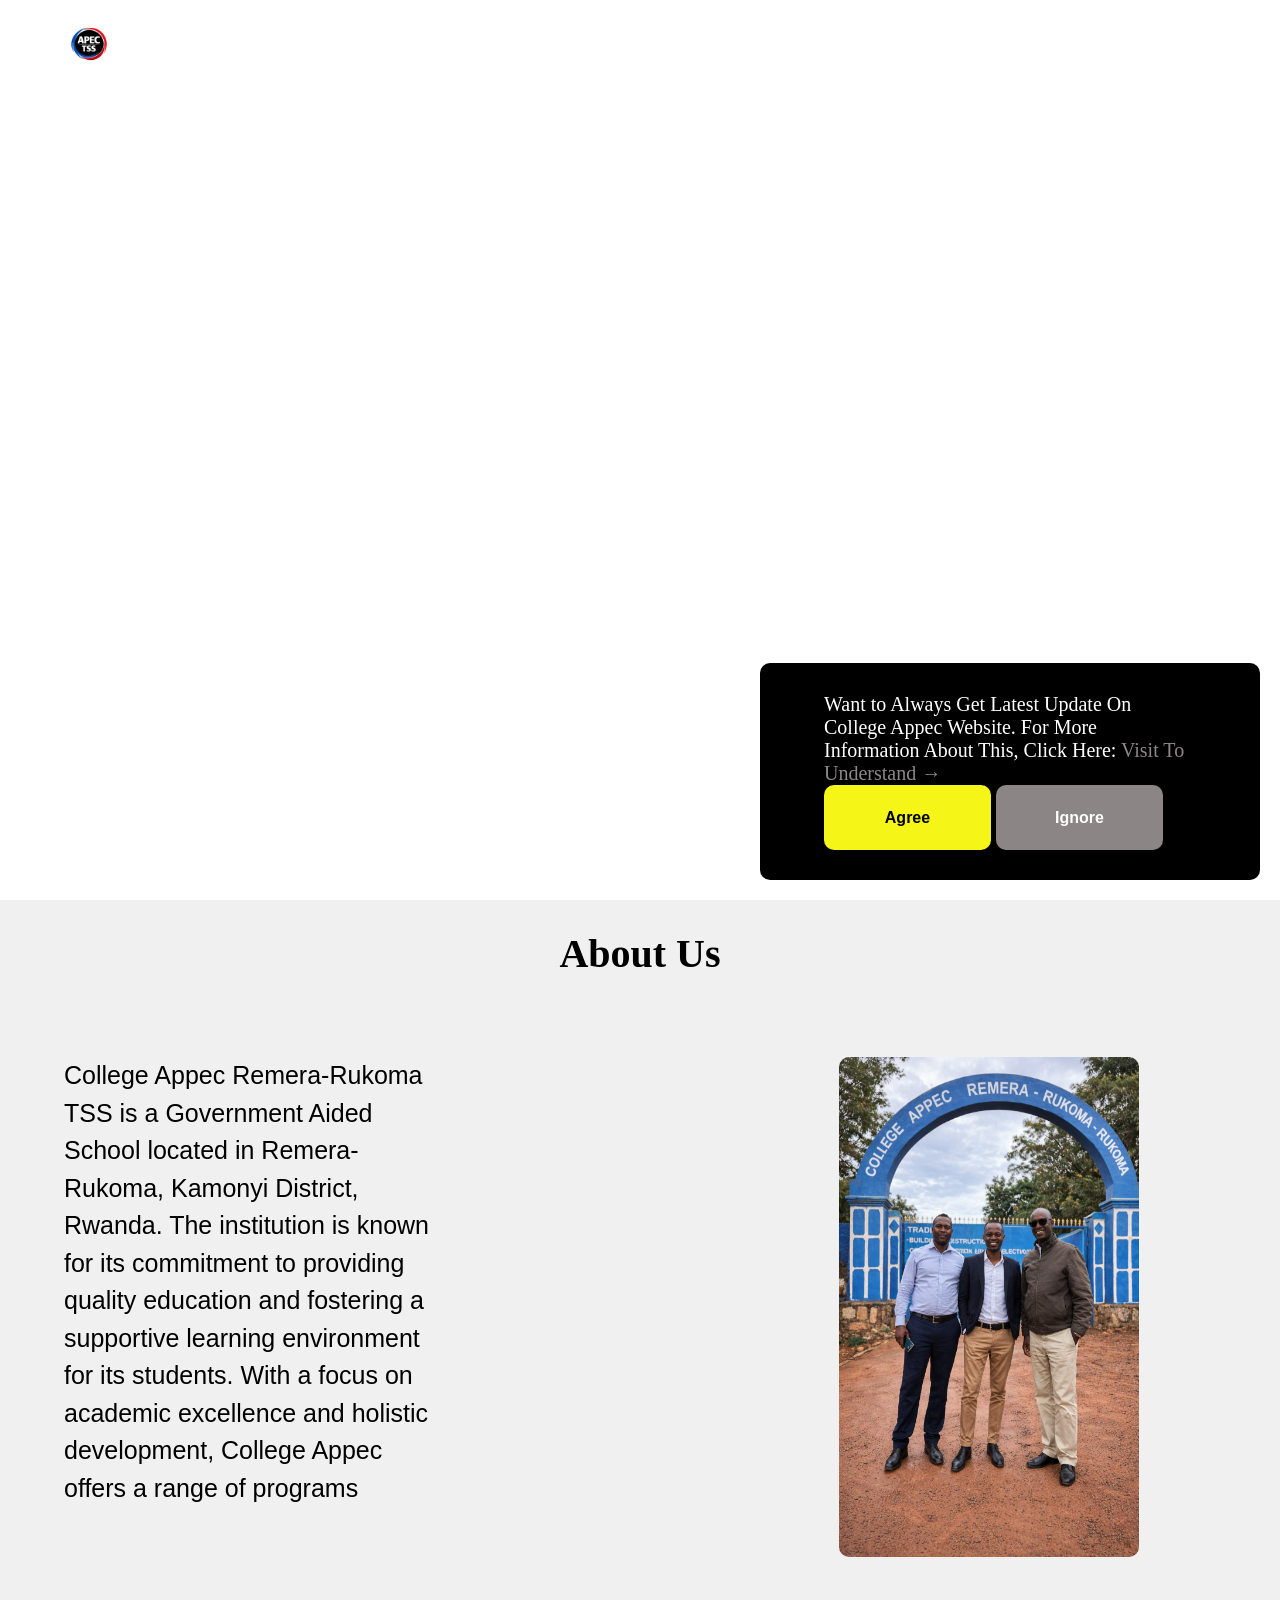
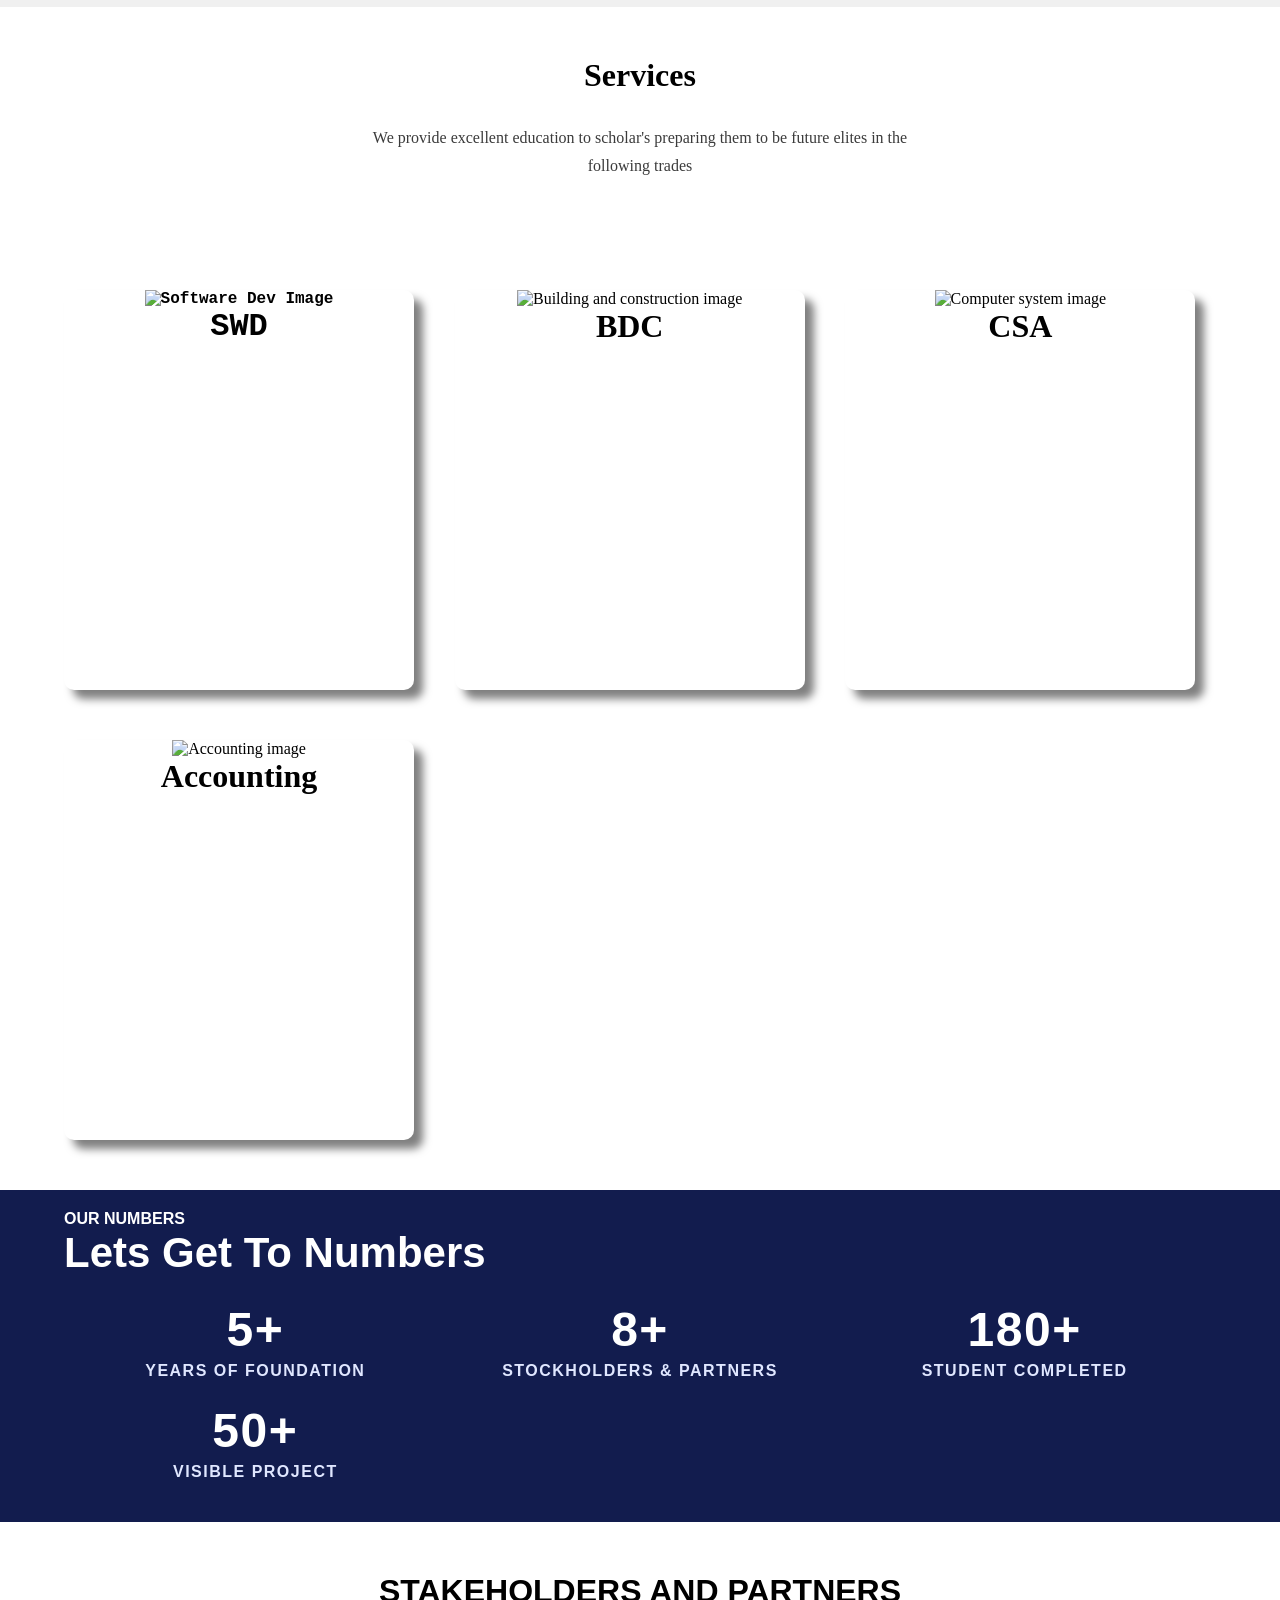
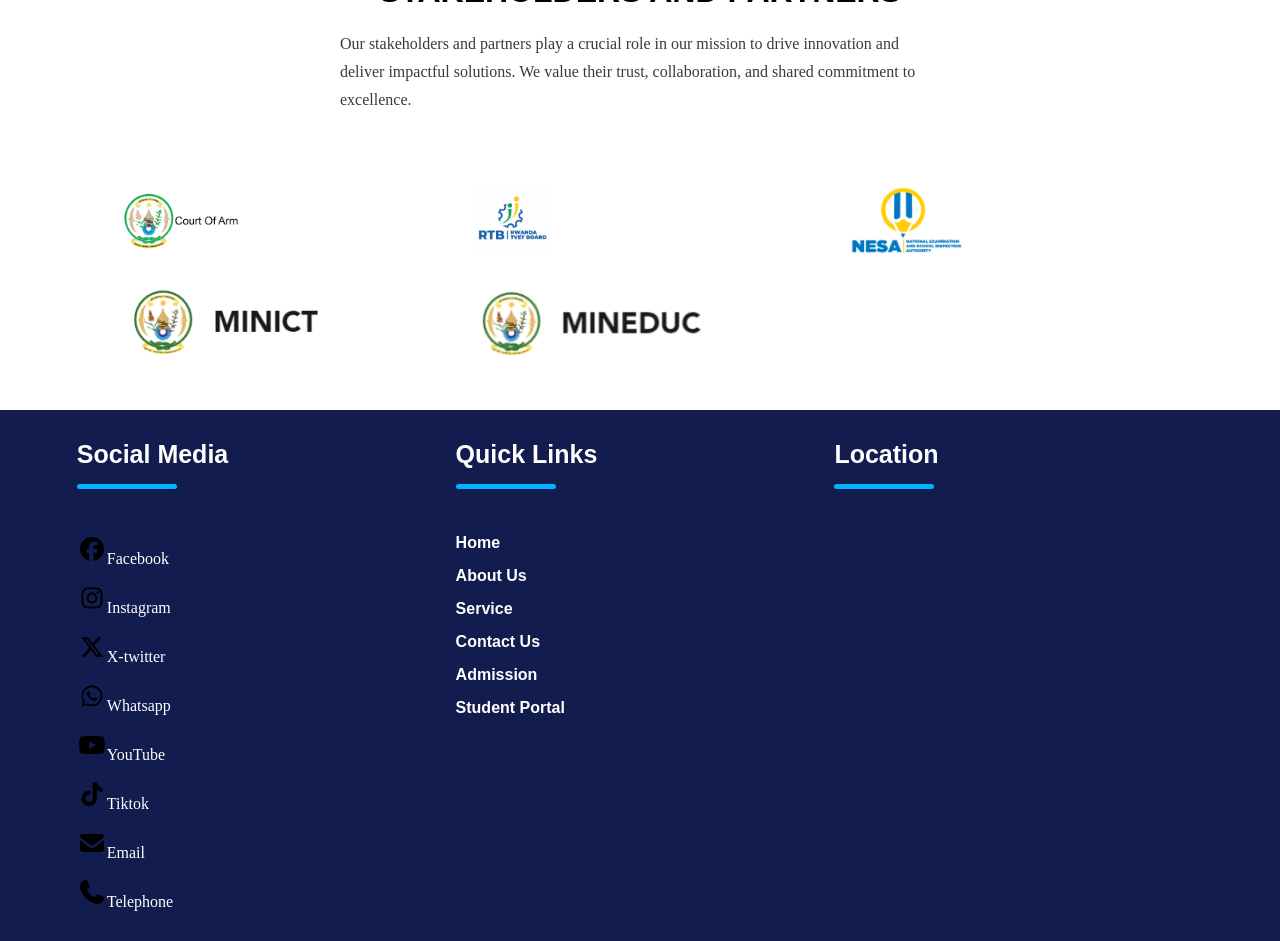
==== index.html @ e71067f6 "Add files via upload" ====
<!DOCTYPE html>
<html lang="en">

<head>
    <meta charset="UTF-8">
    <meta name="viewport" content="width=device-width, initial-scale=1.0">
    <title>Appec Website</title>
    <!-- css link main -->
    <link rel="stylesheet" href="./Css/style.css">
    <!-- responsive css -->
    <link rel="stylesheet" href="./Css/responsive.css">
    <!-- website icon -->
    <link rel="shortcut icon" href="./Images/Logo/logo.png" type="image/x-icon">
</head>

<body id="body">

    <!-- offline warning -->
    <div id="offlineWarning" style="
  display:none;
  position: fixed;
  bottom: 20px;
  right: 20px;
  background: black;
  color: white;
  padding: 15px;
  border-radius: 8px;
  z-index: 9999;
">

    </div>



    <div class="hero" id="hero">
        <div class="overlay" id="overlay"></div>
        <header>
            <nav class="navbar" id="navbar">
                <img src="./Images/Logo/logo.png" alt="Website Appec Logo">
                <ul>
                    <li><a href="./index.html">Home</a> </li>
                    <li><a href="./Pages/About.html">About Us</a></li>
                    <li><a href="./Pages/Service.html">Service</a></li>
                    <li><a href="./Pages/Contact.html">Contact</a></li>
                    <li><a href="./Pages/student_portal.html">Student Portal</a></li>
                </ul>
                <div class="menu">≡</div>
            </nav>
            <div class="welcome">
                <h1>Welcome To</h1>
                <p>College Appec TSS Remera-Rukoma</p>
            </div>

    </div>
    <div id="card_message" class="card_message" style="display: none;">
        <p>
            Want to Always Get Latest Update On College Appec Website.
            For More Information About This, Click Here:
            <a href="https://dev.to/olami_tech/understanding-cookies-what-they-are-how-they-work-and-why-they-matter-for-your-privacy-3fo2"
                target="_blank" rel="noopener noreferrer">
                Visit To Understand →
            </a>
        </p>
        <div class="buttons">
            <button id="agreeBtn">Agree</button>
            <button id="ignoreBtn">Ignore</button>
        </div>
    </div>

    </div>


    <div class="about_us" id="about_us">
        <h1>About Us</h1>
        <div class="about">

            <p>College Appec Remera-Rukoma TSS is a Government Aided School located in Remera-Rukoma, Kamonyi District,
                Rwanda. The
                institution is known for its commitment to providing quality education and fostering a supportive
                learning
                environment for its students. With a focus on academic excellence and holistic development, College
                Appec
                offers a range of programs
            <h1></h1>

            <img src="./Images/Web_images/Appec Door Gate.png" alt="College Appec Front Gate">

        </div>
    </div>

    <div class="service" id="service">
        <div class="head">
            <h1>Services</h1>
            <div class="partners">
                <p>We provide excellent education to scholar's preparing them to be future elites in the following
                    trades</p>
            </div>
        </div>
        <div class="cards">
            <div class="software">
                <img src="./Images/Web_images/" alt="Software Dev Image">
                <abbr title="Software Develpment">
                    <h1>SWD</h1>
                </abbr>
            </div>
            <div class="bulding">
                <img src="./Images/Web_images/" alt="Building and construction image">
                <abbr title="Building & Construction">
                    <h1>BDC</h1>
                </abbr>
            </div>
            <div class="computer">
                <img src="./Images/Web_images/" alt="Computer system image">
                <abbr title="Computer System & Architecture">
                    <h1>CSA</h1>
                </abbr>
            </div>
            <div class="accounting">
                <img src="./Images/Web_images/" alt="Accounting image">
                <abbr title="Accounting">
                    <h1>Accounting</h1>
                </abbr>
            </div>
        </div>
    </div>
    <!-- add right information -->
    <div class="school_number">
        <span class="tittle">OUR NUMBERS</span>
        <h1 class="subtittle">Lets Get To Numbers</h1>
        <div class="numbers">
            <span>5+ <p>Years Of Foundation</p></span>
            <span>8+ <p>Stockholders & Partners</p></span>
            <span>180+ <p>Student Completed</p></span>
            <span>50+ <p>Visible Project</p></span>
        </div>
    </div>
    <div class="partners">
        <h1>Stakeholders and partners</h1>
        <p>Our stakeholders and partners play a crucial role in our mission to drive innovation and deliver impactful
            solutions. We value their trust, collaboration, and shared commitment to excellence.</p>

        <div class="partners_image">
            <img src="./Images/Logo/Coat_of_arms_of_Rwanda.png" alt="Court of Arm Logo">
            <img src="./Images/Logo/RTB_logo.jpeg" alt="RTB_logo">
            <img src="./Images/Logo/nesalogo.png" alt="nesa_logo">
            <img src="./Images/Logo/minict_1.png" alt="minict_logo">
            <img src="./Images/Logo/mineduc_1.png" alt="mineduc_logo">

        </div>
    </div>
    <!-- add more element after this comment -->



    <div class="footer">

        <div class="social_media">
            <h3>Social Media</h3>
            <div class="line"></div>
            <p><img src="./Images/icons/facebook-brands-solid-full.svg" alt="Facebook">Facebook</p>
            <p><img src="./Images/icons/instagram-brands-solid-full.svg" alt="Instagram">Instagram</p>
            <p><img src="./Images/icons/x-twitter-brands-solid-full.svg" alt="X-twitter">X-twitter</p>
            <p><img src="./Images/icons/whatsapp-brands-solid-full.svg" alt="Whatsapp">Whatsapp</p>
            <p><img src="./Images/icons/youtube-brands-solid-full.svg" alt="YouTube">YouTube</p>
            <p><img src="./Images/icons/tiktok-brands-solid-full.svg" alt="Tiktok">Tiktok</p>
            <p><img src="./Images/icons/envelope-solid-full.svg" alt="Email">Email</p>
            <p><img src="./Images/icons/phone-solid-full.svg" alt="Tel">Telephone</p>
        </div>

        <div class="quick_links">
            <h3>Quick Links</h3>
            <div class="line"></div>
            <a href="#hero">Home</a>
            <a href="#about_us">About Us</a>
            <a href="#service">Service</a>
            <a href="#contact">Contact Us</a>
            <a href="./Pages/About.html">Admission</a>
            <a href="./Pages/student_portal.html">Student Portal</a>
        </div>
        <div class="map">
            <h3>Location</h3>
            <div class="line"></div>
            <div class="map_container">
                <iframe src="https://maps.app.goo.gl/yEmMHPSbm44XkUJZA" frameborder="0"></iframe>
            </div>
        </div>
    </div>

<a href="#hero" id="scroll" ><button id="button_scroll">↑</button></a>










    <!-- menu bar javascript && increase size js -->
    <script src="./Javascript/menu_bar.js"></script>
    <!-- main js -->
    <script src="./Javascript/index.js"></script>
    <!-- offline javascript -->
    <script src="./Javascript/offline.js"></script>

    <!-- Three.js import throught cdn -->
    <!-- <script src="https://cdnjs.cloudflare.com/ajax/libs/three.js/0.180.0/three.tsl.js"></script> blocking access -->

    <!-- hide box js -->
    <script src="./Javascript/hide_box.js"></script>


</body>

</html>
---- Css/style.css ----
/* import font from files */
@font-face {
    font-family: 'ArchivoBlack-Regular';
    src: url(../Fonts/Archivo_Black/ArchivoBlack-Regular.ttf) format(ttf);
}

@font-face {
    font-family: 'ArchivoBlack-Regular';
    src: url(../Fonts/Bebas_Neue/BebasNeue-Regular.ttf) format(ttf);
}

@font-face {
    font-family: 'ArchivoBlack-Regular';
    src: url(../Fonts/Playfair_Display/PlayfairDisplay-Italic-VariableFont_wght.ttf) format(ttf);
    src: url(../Fonts/Playfair_Display/PlayfairDisplay-VariableFont_wght.ttf) format(ttf);
}

* {
    padding: 0;
    margin: 0;
    box-sizing: border-box
}
body,html{
    scroll-behavior: smooth;
}

body {
    animation: reveal 0.5s linear;
    
}

.menu {
    display: none;
}

@keyframes reveal {
    from {
        opacity: 0;
        scale: 0.5;
    }

    to {
        opacity: 1;
        scale: 1;
    }
}


.navbar {
    display: flex;
    justify-content: space-between;
    padding: 20px 5%;
    /* backdrop-filter: blur(10px); */
    z-index: 1000;
    position: fixed;
    width: 100%;

}

.navbar img {
    height: 50px;
    width: 50px;
}

.navbar ul {
    list-style: none;
    display: flex;
    gap: 15px;
    margin-top: 20px;
}

.navbar ul li a {
    text-decoration: none;
    font-size: 15px;
    color: white;
    transition: 0.9s ease;


}

.navbar ul li a:hover {
    text-decoration: underline;
    font-size: 20px;

}

.hero {
    height: 100vh;
    width: 100%;
    overflow: hidden;
    position: relative;
    background-size: cover;
    background-repeat: no-repeat;
    background-position: center;
    animation: changebgimage 10s linear infinite;
}

.hero .overlay {
    position: absolute;
    
    backdrop-filter: blur(10px);
    position: fixed;
    width: 100%;
    height: 100px;
    z-index: 1000;
    pointer-events: none;
    transition: 0.3s linear;


}

@keyframes changebgimage {

    0%,
    100% {
        background-image: url('../Images/Web_images/College_appec.png');
    }

    50% {
        background-image: url('../Images/Web_images/Appec\ Student.png');
    }

    70% {
        background-image: url('../Images/Web_images/Appec\ Primary.png');
    }
}

.hero .welcome {
    position: absolute;
    top: 50%;
    left: 20px;
    transform: translateY(50%);
    color: white;
    text-align: left;

}


.hero .welcome h1 {
    font-size: 70px;
    letter-spacing: 10;
    color: transparent;
    -webkit-text-stroke: 3px white;
    font-weight: bold;


}

.hero .welcome p {
    font-size: 30px;
}

.card_message {
    position: fixed;
    /* LOCK to screen */
    bottom: 20px;
    /* always bottom */
    right: 20px;
    /* always right */

    width: 500px;
    max-width: 90vw;
    /* safe on small screens */
    height: auto;

    background-color: black;
    color: white;
    padding: 30px 5%;
    font-size: 20px;

    border-radius: 10px;
    z-index: 9999;

}


.card_message p a {
    text-decoration: none;
    color: rgb(141, 135, 135);
    transition: 0.5s ease;
}

.card_message p a:hover {
    color: rgb(30, 30, 145);
    text-decoration: underline;
}

.card_message .button {
    width: 100%;
    margin-top: 30px;

}

button {
    height: 65px;
    transition: 0.3s linear;

}

button:nth-child(1) {
    background-color: rgb(245, 245, 24);
    outline: none;
    border: none;
    width: 167px;
    border-radius: 10px;
    font-size: medium;
    font-weight: bold;
}

button:nth-child(2) {
    background-color: rgb(139, 133, 133);
    outline: none;
    border: none;
    width: 167px;
    color: white;
    border-radius: 10px;
    font-size: medium;
    font-weight: bold;
}

button:nth-child(1):hover {
    border: 3px solid rgb(243, 243, 243);
    font-size: large;

}

button:nth-child(2):hover {
    border: 3px solid rgb(243, 243, 243);
    font-size: large;

}


.about_us h1 {
    font-size: 40px;
    text-align: center;
    padding-bottom: 30px;
    padding-top: 30px;

}

.about_us {
    background-color: rgb(240, 240, 240);
    height: auto;
}


.about {

    width: 100%;
    background-color: rgb(240, 240, 240);
    padding: 50px 5%;
    display: grid;
    gap: 10px;
    align-content: center;
    grid-template-columns: repeat(auto-fit, minmax(300px, 1fr));
}


.about P {
    font-size: 25px;
    font-weight: 500;
    line-height: 1.5;

    font-family: 'Roboto', -apple-system, BlinkMacSystemFont, "Segoe UI", sans-serif;

}

.about img {
    width: 300px;
    max-width: 100%;
    height: 500px;
    border-radius: 10px;

}

.service {
    width: 100%;
    padding: 50px 5%;
    text-align: center;

}

.service .cards {
    display: grid;
    gap: 20px;
    grid-template-columns: repeat(auto-fit, minmax(300px, 1fr));
}

.head h1 {
    margin-bottom: 30px 5%;
}

.service div abbr {
    text-decoration: none;


}


.cards div {
    margin-top: 30px;
    height: 400px;
    width: 350px;
    box-shadow: 9px 9px 9px rgba(0, 0, 0.5, 0.5);

    border-radius: 10px;
    transition: 0.3s linear;


}

.cards div:hover {
    -webkit-box-shadow: 0px 11px 16px 4px rgba(0, 0, 0, 0.74);
    box-shadow: 0px 11px 16px 4px rgba(0, 0, 0, 0.74);
}

/* edit all class trade avail */
.software {
    text-align: center;
    overflow: hidden;
    font-weight: 800;
    font-family: 'Courier New', Courier, monospace;
}


.school_number {
    background-color: rgb(18, 28, 78);
    color: white;
    padding: 20px 5%;

}

.school_number .numbers {
    display: grid;
    grid-template-columns: repeat(auto-fit, minmax(300px, 1fr));
    gap: 2px;

}

.school_number span {
    text-align: center;
}

.tittle {
    font-family: 'Poppins-Bold', sans-serif;
    font-weight: 700;
}

.subtittle {
    font-size: 42px;
    font-weight: 700;
    margin-bottom: 24px;
    line-height: 1.2;
    font-family: 'Poppins-Bold', sans-serif;
}

.school_number .numbers span {
    font-size: 14px;
    font-weight: bold;
    text-transform: uppercase;
    letter-spacing: 1.5px;
    margin-bottom: 9px;
    font-size: 48px;
    margin-bottom: 0px;
    font-family: 'Poppins-Bold', sans-serif;
}

.school_number span p {
    font-size: 16px;
    color: #e0e7ff;
    line-height: 1.75;
    margin-top: 0;
    margin-bottom: 1rem;
    font-family: 'Franklin Gothic Medium', 'Arial Narrow', Arial, sans-serif;
}

.partners {
    padding: 30px 5%;
}

.partners h1 {
    margin-top: 20px;
    margin-bottom: 20px;
    text-transform: uppercase;
    font-weight: 700;
    font-family: "Montserrat", -apple-system, BlinkMacSystemFont, "Segoe UI",
        Roboto, "Helvetica Neue", Arial, sans-serif, "Apple Color Emoji",
        "Segoe UI Emoji", "Segoe UI Symbol", "Noto Color Emoji";
    font-size: 2rem;
    line-height: 1.2;
    text-align: center;


}

.partners p {
    color: #3b3b3b;
    line-height: 1.74;
    margin-bottom: 20px;
    max-width: 600px;
    margin: 0 auto 50px;
}

.partners_image {
    display: grid;
    grid-template-columns: repeat(auto-fit, minmax(300px, 1fr));
    padding: 20px 5%;
    gap: 30px;
}

.partners .partners_image img {
    max-width: 100%;

    height: 73px;
    transition: all 0.3s ease;
}



.partners .partners_image img:hover {
    scale: 1.25;
    filter: brightness(1.05);
}

.footer{
    display: grid;
    grid-template-columns: repeat(auto-fit , minmax(300px,1fr));
    gap: 10px;
    color: white;
    padding: 30px 6%;
    background-color:  rgb(18, 28, 78);
}

.social_media h3, .quick_links h3, .map h3{
    font-weight: 700;
    font-size: 25px;
    
    font-family: 'Poppins-Bold', sans-serif;
}
.social_media p img{
    height: 30px;
    width: 30px;
    color: white;
}

.quick_links , .social_media , .map {
    display: flex;
    flex-direction: column;
    gap: 15px;
}
.quick_links a{
    text-decoration: none;
    color: white;
    font: 1em sans-serif;
    font-weight: 700;
    transition: 0.3s ease;

}
.quick_links a:hover{
    color: rgb(0, 94, 255);
}
.map_container iframe{
    height: 250px;
    width: 390px;
    border-radius: 10px;
}
.line{
    background-color: rgb(0, 179, 255);
   width: 100px;
    height: 5px;
    margin-bottom: 30px;
    border-radius: 10px;
    transition: 0.5s linear;
}
#scroll{
    position: fixed;
    bottom: 20px;
    right: 20px;
    color: white;
     display: none;
}
#button_scroll{
    font-size: 25px;
    font-family: Arial, Helvetica, sans-serif;
    font-weight: bolder;
    border-radius: 50%;
    text-align: center;
    height: 70px;
    width: 70px;
    background-color: rgb(0, 89, 255);
    transition: 0.5s linear;
}
#button_scroll:hover{
    border: 2px solid rgb(0, 153, 255);
}
---- Css/responsive.css ----
@media(max-width:600px){
body{
    display: none;
}
}
@media (max-width:771px) {

    .partners_image,
    .service .cards,.footer ,.about_us , .about {
        display: flex;
        justify-content: center;
        align-items: center;
        flex-direction: column;
        text-align: center;
    }
  

}
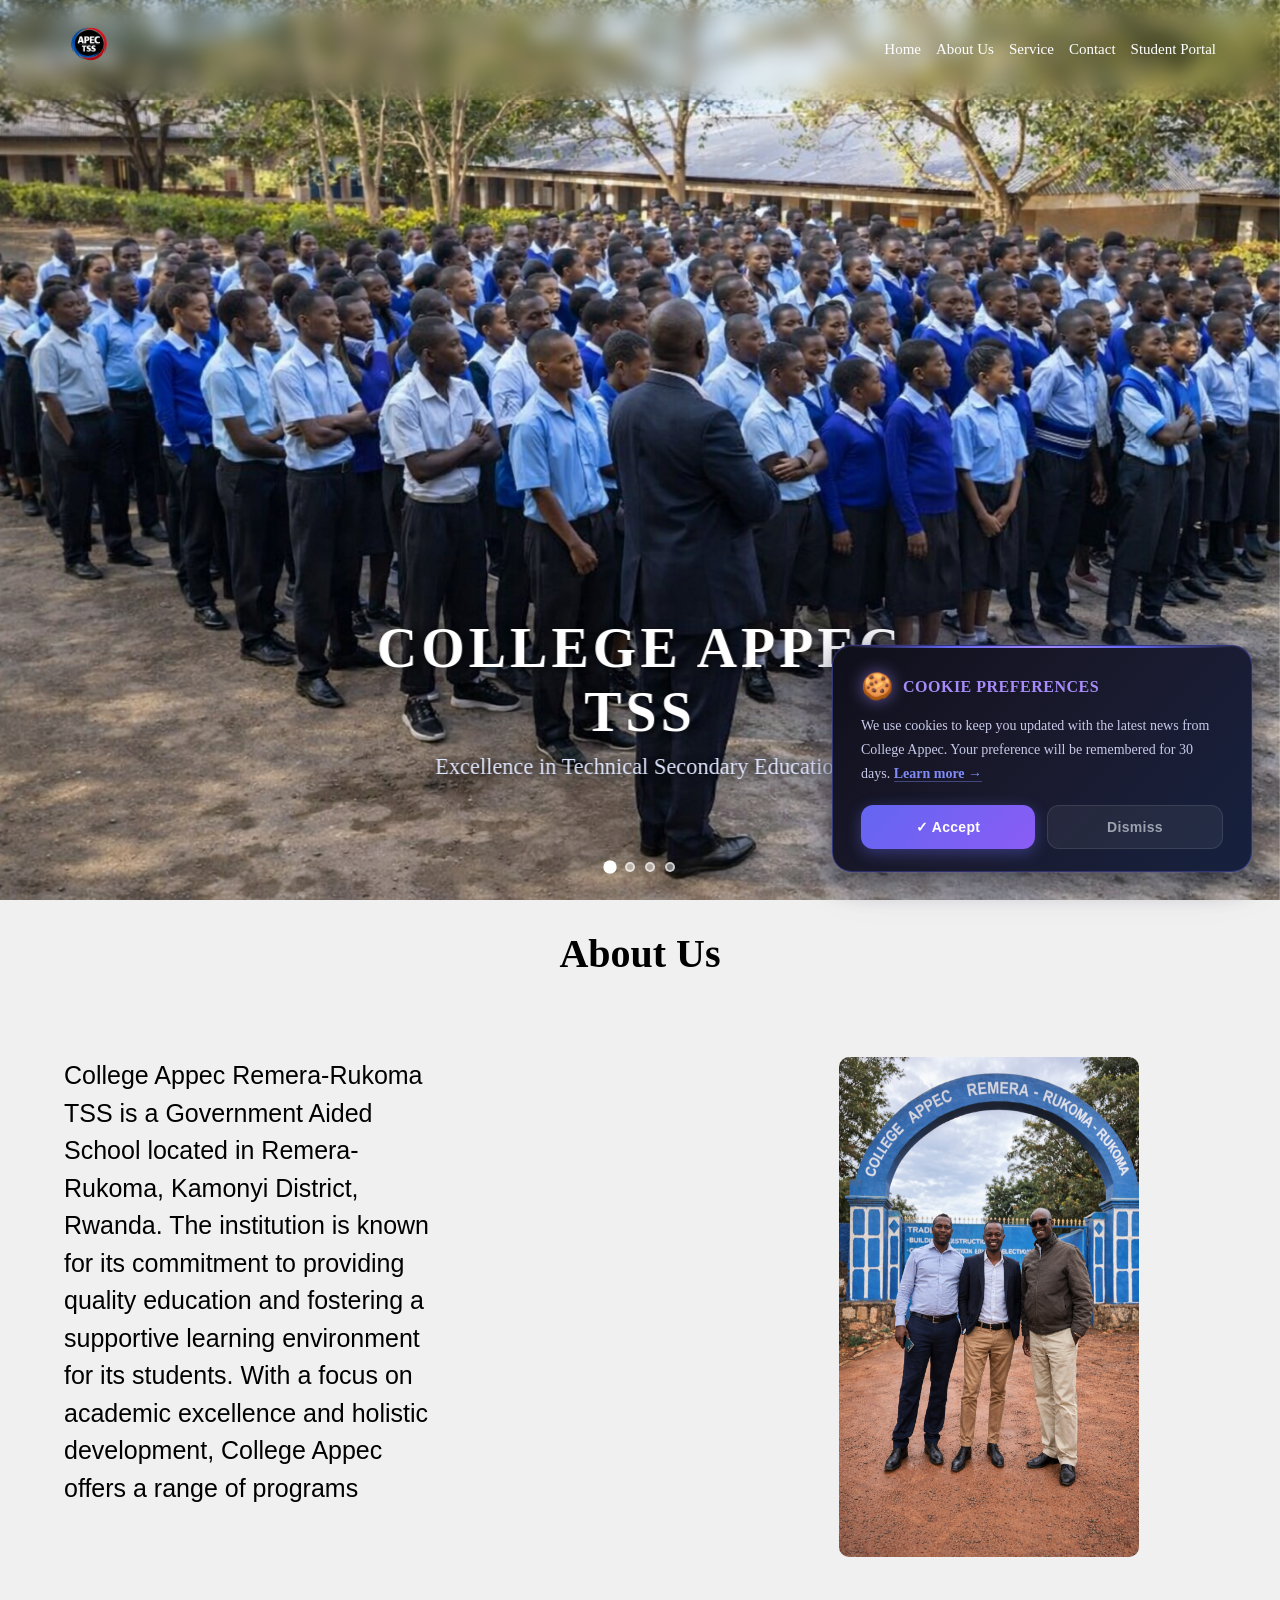
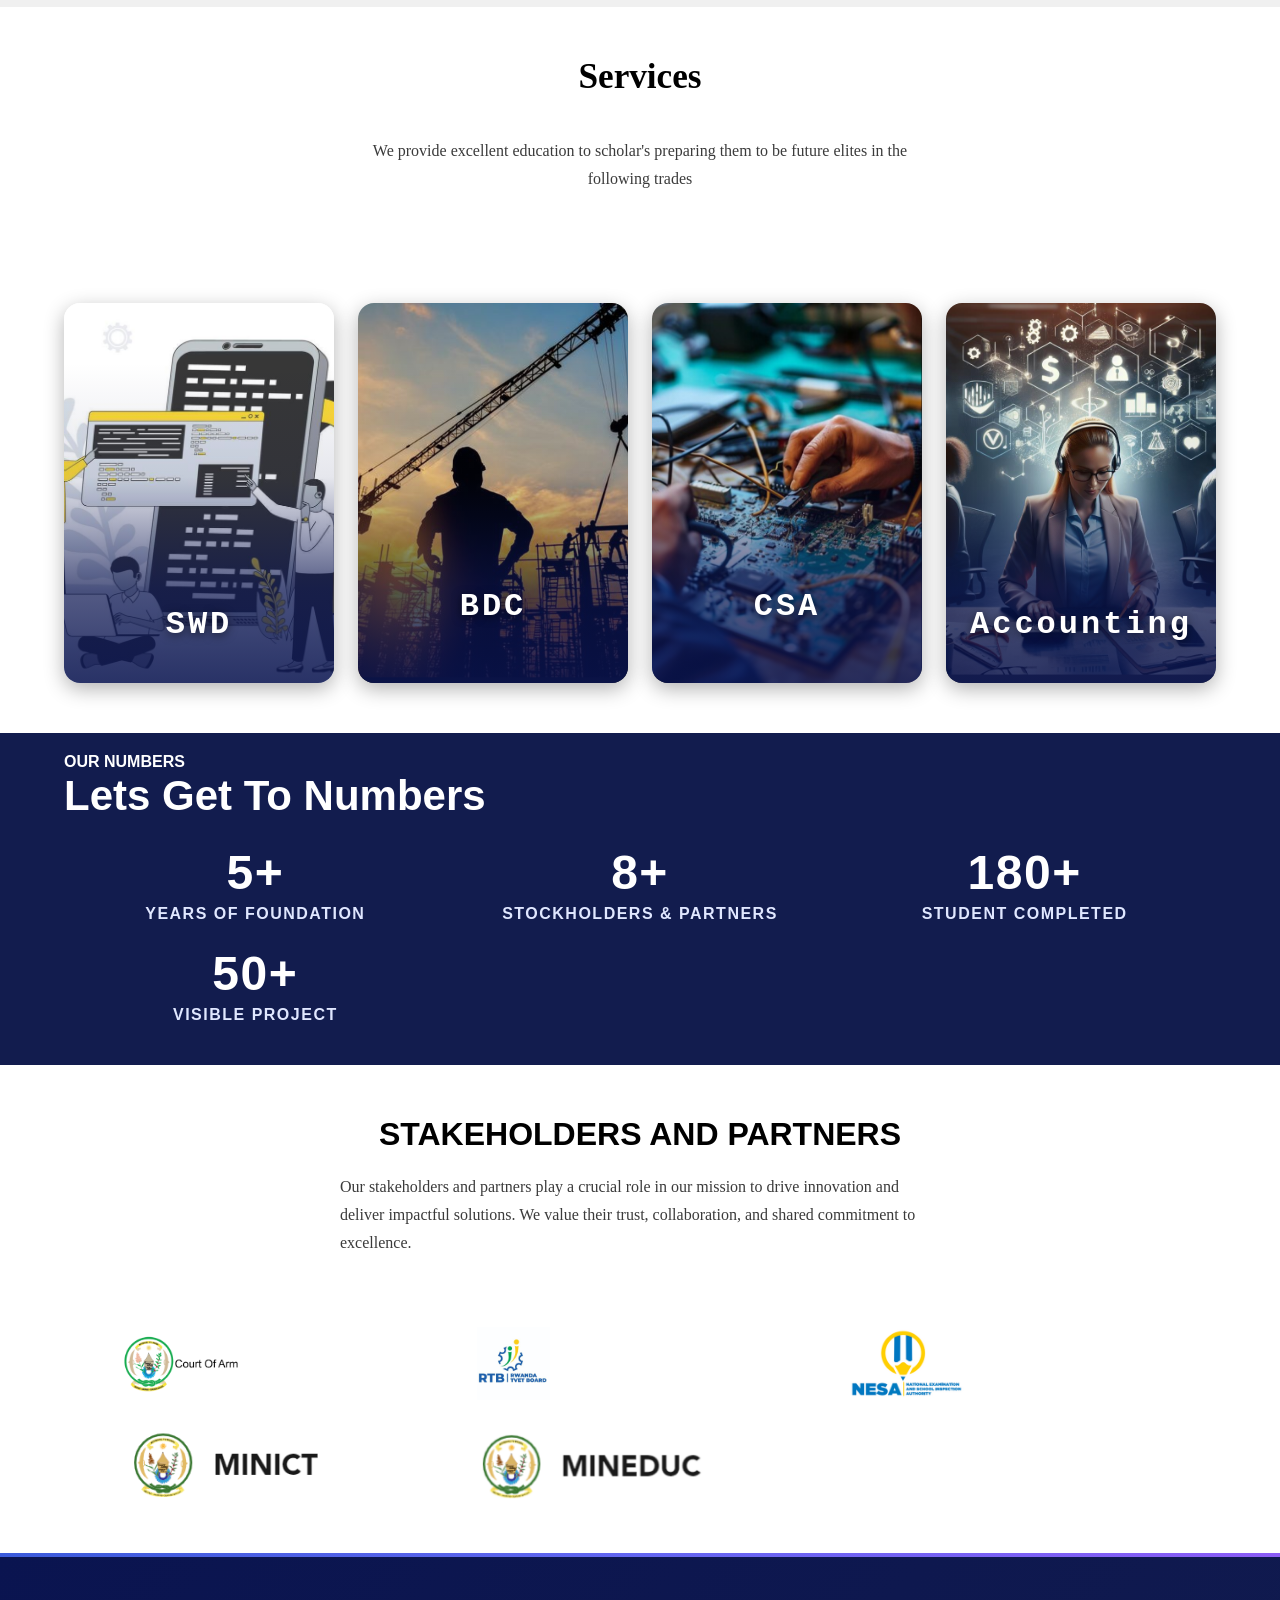
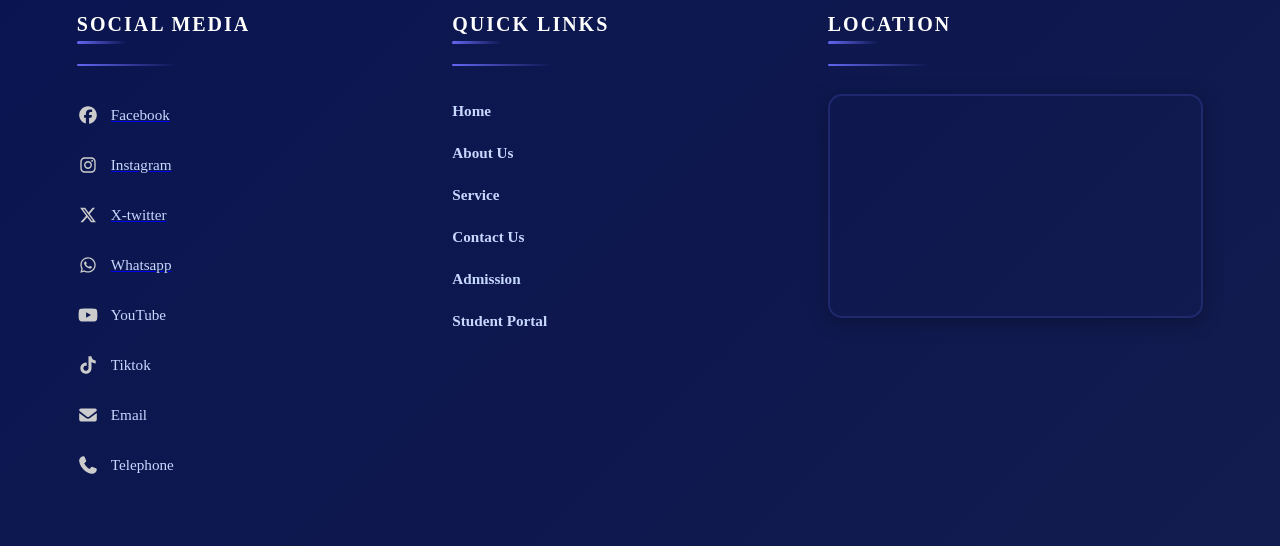
==== commit 5f720192: "Add files via upload" ====
--- a/index.html
+++ b/index.html
@@ -16,26 +16,48 @@
 <body id="body">
 
     <!-- offline warning -->
-    <div id="offlineWarning" style="
-  display:none;
-  position: fixed;
-  bottom: 20px;
-  right: 20px;
-  background: black;
-  color: white;
-  padding: 15px;
-  border-radius: 8px;
-  z-index: 9999;
-">
-
+    <div id="offlineWarning" class="offlineWarning">
+        <span class="warn_icon" id="warnIcon">📡</span>
+        <div class="warn_content">
+            <div class="warn_title" id="warnTitle">No Connection</div>
+            <div class="warn_msg" id="warnMsg">You are currently offline. Some features may not work.</div>
+        </div>
+        <span class="status_dot"></span>
     </div>
 
 
 
     <div class="hero" id="hero">
+        <!-- Slider images -->
+        <div class="hero_slider" id="heroSlider">
+            <div class="hero_slide active" style="background-image:url('./Images/Web_images/College_appec.png')">
+                <div class="slide_caption">
+                    <h2>College Appec TSS</h2>
+                    <p>Excellence in Technical Secondary Education</p>
+                </div>
+            </div>
+            <div class="hero_slide" style="background-image:url('./Images/Web_images/Appec Student.png')">
+                <div class="slide_caption">
+                    <h2>Student Life</h2>
+                    <p>Nurturing bright minds for tomorrow</p>
+                </div>
+            </div>
+            <div class="hero_slide" style="background-image:url('./Images/Web_images/Appec Primary.png')">
+                <div class="slide_caption">
+                    <h2>Primary Section</h2>
+                    <p>Building foundations for lifelong learning</p>
+                </div>
+            </div>
+            <div class="hero_slide" style="background-image:url('./Images/Web_images/Master Image.png')">
+                <div class="slide_caption">
+                    <h2>Quality Education</h2>
+                    <p>Empowering future leaders of Rwanda</p>
+                </div>
+            </div>
+        </div>
         <div class="overlay" id="overlay"></div>
         <header>
-            <nav class="navbar" id="navbar">
+            <nav class="navbar dont_show" id="navbar">
                 <img src="./Images/Logo/logo.png" alt="Website Appec Logo">
                 <ul>
                     <li><a href="./index.html">Home</a> </li>
@@ -46,24 +68,35 @@
                 </ul>
                 <div class="menu">≡</div>
             </nav>
-            <div class="welcome">
+            <div class="welcome animate-slide-up">
                 <h1>Welcome To</h1>
                 <p>College Appec TSS Remera-Rukoma</p>
             </div>
-
-    </div>
-    <div id="card_message" class="card_message" style="display: none;">
+        </header>
+        <!-- Slider dots -->
+        <div class="hero_dots" id="heroDots">
+            <span class="hero_dot active" data-index="0"></span>
+            <span class="hero_dot" data-index="1"></span>
+            <span class="hero_dot" data-index="2"></span>
+            <span class="hero_dot" data-index="3"></span>
+        </div>
+    </div>
+    <div id="card_message" class="card_message" style="display:none;">
+        <div class="card_header">
+            <span class="cookie_icon">🍪</span>
+            <h3>Cookie Preferences</h3>
+        </div>
         <p>
-            Want to Always Get Latest Update On College Appec Website.
-            For More Information About This, Click Here:
+            We use cookies to keep you updated with the latest news from College Appec.
+            Your preference will be remembered for 30 days.
             <a href="https://dev.to/olami_tech/understanding-cookies-what-they-are-how-they-work-and-why-they-matter-for-your-privacy-3fo2"
                 target="_blank" rel="noopener noreferrer">
-                Visit To Understand →
+                Learn more →
             </a>
         </p>
         <div class="buttons">
-            <button id="agreeBtn">Agree</button>
-            <button id="ignoreBtn">Ignore</button>
+            <button id="agreeBtn">✓ Accept</button>
+            <button id="ignoreBtn">Dismiss</button>
         </div>
     </div>
 
@@ -97,29 +130,45 @@
             </div>
         </div>
         <div class="cards">
-            <div class="software">
-                <img src="./Images/Web_images/" alt="Software Dev Image">
-                <abbr title="Software Develpment">
-                    <h1>SWD</h1>
-                </abbr>
-            </div>
-            <div class="bulding">
-                <img src="./Images/Web_images/" alt="Building and construction image">
-                <abbr title="Building & Construction">
-                    <h1>BDC</h1>
-                </abbr>
-            </div>
-            <div class="computer">
-                <img src="./Images/Web_images/" alt="Computer system image">
-                <abbr title="Computer System & Architecture">
-                    <h1>CSA</h1>
-                </abbr>
-            </div>
-            <div class="accounting">
-                <img src="./Images/Web_images/" alt="Accounting image">
-                <abbr title="Accounting">
-                    <h1>Accounting</h1>
-                </abbr>
+            <div class="card software">
+                <img src="./Images/Web_images/swd.png" alt="Software Dev Image">
+                <div class="card_overlay">
+                    <abbr title="Software Development">
+                        <h2>SWD</h2>
+                    </abbr>
+                    <p>Software Development</p>
+                    <a href="./Pages/Service.html#swd" class="more_info_btn">More Information</a>
+                </div>
+            </div>
+            <div class="card bulding">
+                <img src="./Images/Web_images/bdc.png" alt="Building and construction image">
+                <div class="card_overlay">
+                    <abbr title="Building & Construction">
+                        <h2>BDC</h2>
+                    </abbr>
+                    <p>Building & Construction</p>
+                    <a href="./Pages/Service.html#bdc" class="more_info_btn">More Information</a>
+                </div>
+            </div>
+            <div class="card computer">
+                <img src="./Images/Web_images/csa.png" alt="Computer system image">
+                <div class="card_overlay">
+                    <abbr title="Computer System & Architecture">
+                        <h2>CSA</h2>
+                    </abbr>
+                    <p>Computer System & Architecture</p>
+                    <a href="./Pages/Service.html#csa" class="more_info_btn">More Information</a>
+                </div>
+            </div>
+            <div class="card accounting">
+                <img src="./Images/Web_images/acc.png" alt="Accounting image">
+                <div class="card_overlay">
+                    <abbr title="Accounting">
+                        <h2>Accounting</h2>
+                    </abbr>
+                    <p>Accounting & Finance</p>
+                    <a href="./Pages/Service.html#accounting" class="more_info_btn">More Information</a>
+                </div>
             </div>
         </div>
     </div>
@@ -157,10 +206,10 @@
         <div class="social_media">
             <h3>Social Media</h3>
             <div class="line"></div>
-            <p><img src="./Images/icons/facebook-brands-solid-full.svg" alt="Facebook">Facebook</p>
-            <p><img src="./Images/icons/instagram-brands-solid-full.svg" alt="Instagram">Instagram</p>
-            <p><img src="./Images/icons/x-twitter-brands-solid-full.svg" alt="X-twitter">X-twitter</p>
-            <p><img src="./Images/icons/whatsapp-brands-solid-full.svg" alt="Whatsapp">Whatsapp</p>
+            <a href="https://facebook.com/" target="_blank"><p><img src="./Images/icons/facebook-brands-solid-full.svg" alt="Facebook">Facebook</p></a>
+            <a href="http://instagram.com/" target="_blank" rel="noopener noreferrer"><p><img src="./Images/icons/instagram-brands-solid-full.svg" alt="Instagram">Instagram</p></a>
+            <a href="http://twitter.com/" target="_blank" rel="noopener noreferrer"><p><img src="./Images/icons/x-twitter-brands-solid-full.svg" alt="X-twitter">X-twitter</p></a>
+            <a href="http://instagram.com/" target="_blank" rel="noopener noreferrer"><p><img src="./Images/icons/whatsapp-brands-solid-full.svg" alt="Whatsapp">Whatsapp</p></a>
             <p><img src="./Images/icons/youtube-brands-solid-full.svg" alt="YouTube">YouTube</p>
             <p><img src="./Images/icons/tiktok-brands-solid-full.svg" alt="Tiktok">Tiktok</p>
             <p><img src="./Images/icons/envelope-solid-full.svg" alt="Email">Email</p>
@@ -181,7 +230,7 @@
             <h3>Location</h3>
             <div class="line"></div>
             <div class="map_container">
-                <iframe src="https://maps.app.goo.gl/yEmMHPSbm44XkUJZA" frameborder="0"></iframe>
+               <iframe src="https://www.google.com/maps/embed?pb=!1m18!1m12!1m3!1d3987.515150115828!2d29.900403773849984!3d-1.9469059980354333!2m3!1f0!2f0!3f0!3m2!1i1024!2i768!4f13.1!3m3!1m2!1s0x19dcbbc05eef8543%3A0xa5be15c3fc175083!2sCollege%20APPEC%20remera%20rukoma!5e0!3m2!1sen!2srw!4v1771907225806!5m2!1sen!2srw" width="600" height="450" style="border:0;" allowfullscreen="" loading="lazy" referrerpolicy="no-referrer-when-downgrade"></iframe>
             </div>
         </div>
     </div>
--- a/Css/style.css
+++ b/Css/style.css
@@ -20,6 +20,7 @@
     margin: 0;
     box-sizing: border-box
 }
+
 body,html{
     scroll-behavior: smooth;
 }
@@ -29,8 +30,60 @@
     
 }
 
+/* ── Welcome Section Animation ── */
+.animate-slide-up {
+    animation: slideUp 1s ease forwards;
+}
+
+@keyframes slideUp {
+    from {
+        opacity: 0;
+        transform: translateY(40px);
+    }
+    to {
+        opacity: 1;
+        transform: translateY(0);
+    }
+}
+
+/* ── Mobile Menu Button ── */
 .menu {
     display: none;
+    font-size: 32px;
+    color: white;
+    cursor: pointer;
+    padding: 10px;
+    z-index: 1001;
+}
+
+@media (max-width: 768px) {
+    .menu {
+        display: block;
+    }
+    
+    .navbar ul {
+        display: none;
+        position: absolute;
+        top: 100%;
+        left: 0;
+        right: 0;
+        flex-direction: column;
+        background: linear-gradient(135deg, #0a1450 0%, #121c4e 100%);
+        padding: 20px;
+        gap: 15px;
+        text-align: center;
+        box-shadow: 0 8px 20px rgba(0,0,0,0.3);
+    }
+    
+    .navbar ul.show {
+        display: flex;
+    }
+    
+    .navbar ul li a {
+        font-size: 18px;
+        padding: 10px 0;
+        border-bottom: 1px solid rgba(255,255,255,0.1);
+    }
 }
 
 @keyframes reveal {
@@ -89,15 +142,131 @@
     width: 100%;
     overflow: hidden;
     position: relative;
+}
+
+
+.hero_slider {
+    position: absolute;
+    inset: 0;
+    width: 100%;
+    height: 100%;
+}
+
+.hero_slide {
+    position: absolute;
+    inset: 0;
+    width: 100%;
+    height: 100%;
     background-size: cover;
+    background-position: center;
+    opacity: 0;
+    transition: opacity 1s ease;
+}
+
+.hero_slide.active {
+    opacity: 1;
+}
+
+.hero_slide .slide_caption {
+    position: absolute;
+    bottom: 120px;
+    left: 50%;
+    transform: translateX(-50%);
+    text-align: center;
+    color: white;
+    z-index: 10;
+    opacity: 0;
+    animation: fadeInUp 1s ease forwards;
+    animation-delay: 0.5s;
+}
+
+.hero_slide.active .slide_caption {
+    opacity: 1;
+}
+
+.slide_caption h2 {
+    font-size: clamp(1.8rem, 5vw, 3.5rem);
+    font-weight: 900;
+    text-transform: uppercase;
+    letter-spacing: 4px;
+    margin-bottom: 10px;
+    text-shadow: 2px 2px 10px rgba(0,0,0,0.7);
+}
+
+.slide_caption p {
+    font-size: clamp(1rem, 2.5vw, 1.4rem);
+    color: #e0e7ff;
+    text-shadow: 1px 1px 8px rgba(0,0,0,0.7);
+}
+
+@keyframes fadeInUp {
+    from {
+        opacity: 0;
+        transform: translateX(-50%) translateY(30px);
+    }
+    to {
+        opacity: 1;
+        transform: translateX(-50%) translateY(0);
+    }
+}
+
+.hero_slide {
+    position: absolute;
+    inset: 0;
+    width: 100%;
+    height: 100%;
+    background-size: cover;
+    background-position: center;
     background-repeat: no-repeat;
-    background-position: center;
-    animation: changebgimage 10s linear infinite;
+    /* slide in from right, stretch effect */
+    transform: translateX(100%) scaleX(1.08);
+    opacity: 0;
+    transition: transform 1.1s cubic-bezier(0.77, 0, 0.18, 1),
+                opacity 0.6s ease;
+    will-change: transform, opacity;
+}
+
+.hero_slide.active {
+    transform: translateX(0) scaleX(1);
+    opacity: 1;
+    z-index: 1;
+}
+
+.hero_slide.exit {
+    transform: translateX(-100%) scaleX(0.92);
+    opacity: 0;
+    z-index: 0;
+    transition: transform 1.1s cubic-bezier(0.77, 0, 0.18, 1),
+                opacity 0.6s ease;
+}
+
+/* Slider dots */
+.hero_dots {
+    position: absolute;
+    bottom: 28px;
+    left: 50%;
+    transform: translateX(-50%);
+    display: flex;
+    gap: 10px;
+    z-index: 10;
+}
+
+.hero_dot {
+    width: 10px;
+    height: 10px;
+    border-radius: 50%;
+    background: rgba(255,255,255,0.45);
+    cursor: pointer;
+    transition: background 0.3s ease, transform 0.3s ease;
+    border: 2px solid rgba(255,255,255,0.6);
+}
+
+.hero_dot.active {
+    background: #ffffff;
+    transform: scale(1.35);
 }
 
 .hero .overlay {
-    position: absolute;
-    
     backdrop-filter: blur(10px);
     position: fixed;
     width: 100%;
@@ -105,24 +274,6 @@
     z-index: 1000;
     pointer-events: none;
     transition: 0.3s linear;
-
-
-}
-
-@keyframes changebgimage {
-
-    0%,
-    100% {
-        background-image: url('../Images/Web_images/College_appec.png');
-    }
-
-    50% {
-        background-image: url('../Images/Web_images/Appec\ Student.png');
-    }
-
-    70% {
-        background-image: url('../Images/Web_images/Appec\ Primary.png');
-    }
 }
 
 .hero .welcome {
@@ -150,84 +301,330 @@
     font-size: 30px;
 }
 
+
+@keyframes cardFadeInUp {
+    0% {
+        opacity: 0;
+        transform: translateY(40px) scale(0.96);
+    }
+    60% {
+        opacity: 1;
+        transform: translateY(-6px) scale(1.01);
+    }
+    100% {
+        opacity: 1;
+        transform: translateY(0) scale(1);
+    }
+}
+
+@keyframes cardFadeOut {
+    0%   { opacity: 1; transform: translateY(0) scale(1); }
+    100% { opacity: 0; transform: translateY(30px) scale(0.95); }
+}
+
 .card_message {
     position: fixed;
-    /* LOCK to screen */
-    bottom: 20px;
-    /* always bottom */
+    bottom: 28px;
+    right: 28px;
+    width: 420px;
+    max-width: calc(100vw - 40px);
+    background: linear-gradient(135deg, #0f0f1a 0%, #1a1a2e 50%, #16213e 100%);
+    color: #e8eaf6;
+    padding: 28px 28px 22px;
+    border-radius: 20px;
+    z-index: 9999;
+    border: 1px solid rgba(99, 102, 241, 0.35);
+    box-shadow:
+        0 0 0 1px rgba(99, 102, 241, 0.12),
+        0 8px 32px rgba(0, 0, 0, 0.55),
+        0 0 60px rgba(99, 102, 241, 0.12),
+        inset 0 1px 0 rgba(255, 255, 255, 0.06);
+    backdrop-filter: blur(20px);
+    -webkit-backdrop-filter: blur(20px);
+    animation: cardFadeInUp 0.65s cubic-bezier(0.22, 1, 0.36, 1) both;
+    animation-delay: 0.8s;
+    opacity: 0;
+}
+
+.card_message.hide {
+    animation: cardFadeOut 0.4s cubic-bezier(0.4, 0, 1, 1) forwards;
+    pointer-events: none;
+}
+
+
+.card_message::before {
+    content: '';
+    position: absolute;
+    top: 0;
+    left: 20px;
     right: 20px;
-    /* always right */
-
-    width: 500px;
-    max-width: 90vw;
-    /* safe on small screens */
-    height: auto;
-
-    background-color: black;
-    color: white;
-    padding: 30px 5%;
-    font-size: 20px;
-
-    border-radius: 10px;
-    z-index: 9999;
-
-}
-
+    height: 2px;
+    background: linear-gradient(90deg, transparent, #6366f1, #a78bfa, #6366f1, transparent);
+    border-radius: 0 0 4px 4px;
+}
+
+/* Cookie icon header */
+.card_message .card_header {
+    display: flex;
+    align-items: center;
+    gap: 10px;
+    margin-bottom: 14px;
+}
+
+.card_message .card_header .cookie_icon {
+    font-size: 26px;
+    line-height: 1;
+    filter: drop-shadow(0 0 8px rgba(167, 139, 250, 0.6));
+}
+
+.card_message .card_header h3 {
+    font-size: 16px;
+    font-weight: 700;
+    color: #a78bfa;
+    letter-spacing: 0.5px;
+    text-transform: uppercase;
+}
+
+.card_message p {
+    font-size: 14px;
+    line-height: 1.7;
+    color: #c7c9e8;
+    margin-bottom: 20px;
+}
 
 .card_message p a {
     text-decoration: none;
-    color: rgb(141, 135, 135);
-    transition: 0.5s ease;
+    color: #818cf8;
+    font-weight: 600;
+    border-bottom: 1px solid rgba(129, 140, 248, 0.4);
+    transition: color 0.3s ease, border-color 0.3s ease;
 }
 
 .card_message p a:hover {
-    color: rgb(30, 30, 145);
-    text-decoration: underline;
-}
-
-.card_message .button {
-    width: 100%;
-    margin-top: 30px;
-
-}
-
-button {
-    height: 65px;
-    transition: 0.3s linear;
-
-}
-
-button:nth-child(1) {
-    background-color: rgb(245, 245, 24);
+    color: #a78bfa;
+    border-bottom-color: #a78bfa;
+}
+
+.card_message .buttons {
+    display: flex;
+    gap: 12px;
+    margin-top: 4px;
+}
+
+.card_message .buttons button {
+    flex: 1;
+    height: 44px;
+    border: none;
     outline: none;
-    border: none;
-    width: 167px;
-    border-radius: 10px;
-    font-size: medium;
-    font-weight: bold;
-}
-
-button:nth-child(2) {
-    background-color: rgb(139, 133, 133);
-    outline: none;
-    border: none;
-    width: 167px;
-    color: white;
-    border-radius: 10px;
-    font-size: medium;
-    font-weight: bold;
-}
-
-button:nth-child(1):hover {
-    border: 3px solid rgb(243, 243, 243);
-    font-size: large;
-
-}
-
-button:nth-child(2):hover {
-    border: 3px solid rgb(243, 243, 243);
-    font-size: large;
-
+    border-radius: 12px;
+    font-size: 14px;
+    font-weight: 700;
+    cursor: pointer;
+    letter-spacing: 0.3px;
+    transition: transform 0.2s ease, box-shadow 0.2s ease, filter 0.2s ease;
+    position: relative;
+    overflow: hidden;
+}
+
+/* Ripple shimmer on hover */
+.card_message .buttons button::after {
+    content: '';
+    position: absolute;
+    inset: 0;
+    background: linear-gradient(120deg, transparent 30%, rgba(255,255,255,0.12) 50%, transparent 70%);
+    transform: translateX(-100%);
+    transition: transform 0.5s ease;
+}
+
+.card_message .buttons button:hover::after {
+    transform: translateX(100%);
+}
+
+/* Agree button */
+.card_message .buttons #agreeBtn {
+    background: linear-gradient(135deg, #6366f1 0%, #8b5cf6 100%);
+    color: #fff;
+    box-shadow: 0 4px 15px rgba(99, 102, 241, 0.4);
+}
+
+.card_message .buttons #agreeBtn:hover {
+    transform: translateY(-2px);
+    box-shadow: 0 8px 25px rgba(99, 102, 241, 0.55);
+    filter: brightness(1.1);
+}
+
+.card_message .buttons #agreeBtn:active {
+    transform: translateY(0);
+}
+
+/* Ignore button */
+.card_message .buttons #ignoreBtn {
+    background: rgba(255, 255, 255, 0.06);
+    color: #9ca3af;
+    border: 1px solid rgba(255, 255, 255, 0.1);
+}
+
+.card_message .buttons #ignoreBtn:hover {
+    background: rgba(255, 255, 255, 0.1);
+    color: #e5e7eb;
+    transform: translateY(-2px);
+    border-color: rgba(255, 255, 255, 0.2);
+}
+
+.card_message .buttons #ignoreBtn:active {
+    transform: translateY(0);
+}
+
+/* ============================================================
+   OFFLINE WARNING — Modern Toast Notification
+   ============================================================ */
+
+@keyframes offlineSlideIn {
+    0% {
+        opacity: 0;
+        transform: translateX(120%) scale(0.9);
+    }
+    65% {
+        opacity: 1;
+        transform: translateX(-8px) scale(1.02);
+    }
+    100% {
+        opacity: 1;
+        transform: translateX(0) scale(1);
+    }
+}
+
+@keyframes offlineSlideOut {
+    0%   { opacity: 1; transform: translateX(0) scale(1); }
+    100% { opacity: 0; transform: translateX(120%) scale(0.9); }
+}
+
+@keyframes pulseDot {
+    0%, 100% { opacity: 1; transform: scale(1); }
+    50%       { opacity: 0.4; transform: scale(0.7); }
+}
+
+.offlineWarning {
+    position: fixed;
+    bottom: 28px;
+    left: 28px;
+    width: 340px;
+    max-width: calc(100vw - 40px);
+    padding: 16px 20px;
+    border-radius: 16px;
+    z-index: 10000;
+    display: none;
+    align-items: flex-start;
+    gap: 14px;
+    backdrop-filter: blur(20px);
+    -webkit-backdrop-filter: blur(20px);
+    border: 1px solid rgba(239, 68, 68, 0.3);
+    box-shadow:
+        0 0 0 1px rgba(239, 68, 68, 0.1),
+        0 8px 32px rgba(0, 0, 0, 0.5),
+        0 0 50px rgba(239, 68, 68, 0.1),
+        inset 0 1px 0 rgba(255, 255, 255, 0.05);
+}
+
+/* Offline state */
+.offlineWarning.offline {
+    background: linear-gradient(135deg, #1a0a0a 0%, #2d1515 50%, #1f0f0f 100%);
+    border-color: rgba(239, 68, 68, 0.4);
+    box-shadow:
+        0 0 0 1px rgba(239, 68, 68, 0.15),
+        0 8px 32px rgba(0, 0, 0, 0.55),
+        0 0 60px rgba(239, 68, 68, 0.15),
+        inset 0 1px 0 rgba(255, 255, 255, 0.05);
+}
+
+/* Online state */
+.offlineWarning.online {
+    background: linear-gradient(135deg, #0a1a0a 0%, #0f2d15 50%, #0a1f0f 100%);
+    border-color: rgba(34, 197, 94, 0.4);
+    box-shadow:
+        0 0 0 1px rgba(34, 197, 94, 0.15),
+        0 8px 32px rgba(0, 0, 0, 0.55),
+        0 0 60px rgba(34, 197, 94, 0.15),
+        inset 0 1px 0 rgba(255, 255, 255, 0.05);
+}
+
+.offlineWarning.show {
+    display: flex;
+    animation: offlineSlideIn 0.55s cubic-bezier(0.22, 1, 0.36, 1) both;
+}
+
+.offlineWarning.hide {
+    animation: offlineSlideOut 0.4s cubic-bezier(0.4, 0, 1, 1) forwards;
+}
+
+/* Status icon wrapper */
+.offlineWarning .warn_icon {
+    font-size: 24px;
+    line-height: 1;
+    flex-shrink: 0;
+    margin-top: 2px;
+}
+
+/* Text content */
+.offlineWarning .warn_content {
+    flex: 1;
+}
+
+.offlineWarning .warn_title {
+    font-size: 13px;
+    font-weight: 800;
+    text-transform: uppercase;
+    letter-spacing: 1px;
+    margin-bottom: 4px;
+}
+
+.offlineWarning.offline .warn_title { color: #fca5a5; }
+.offlineWarning.online  .warn_title { color: #86efac; }
+
+.offlineWarning .warn_msg {
+    font-size: 13px;
+    line-height: 1.5;
+    color: #d1d5db;
+}
+
+/* Animated status dot */
+.offlineWarning .status_dot {
+    width: 10px;
+    height: 10px;
+    border-radius: 50%;
+    flex-shrink: 0;
+    margin-top: 6px;
+}
+
+.offlineWarning.offline .status_dot {
+    background: #ef4444;
+    box-shadow: 0 0 8px rgba(239, 68, 68, 0.8);
+    animation: pulseDot 1.2s ease-in-out infinite;
+}
+
+.offlineWarning.online .status_dot {
+    background: #22c55e;
+    box-shadow: 0 0 8px rgba(34, 197, 94, 0.8);
+    animation: pulseDot 2s ease-in-out infinite;
+}
+
+/* Top accent line */
+.offlineWarning::before {
+    content: '';
+    position: absolute;
+    top: 0;
+    left: 16px;
+    right: 16px;
+    height: 2px;
+    border-radius: 0 0 4px 4px;
+}
+
+.offlineWarning.offline::before {
+    background: linear-gradient(90deg, transparent, #ef4444, #fca5a5, #ef4444, transparent);
+}
+
+.offlineWarning.online::before {
+    background: linear-gradient(90deg, transparent, #22c55e, #86efac, #22c55e, transparent);
 }
 
 
@@ -278,50 +675,190 @@
     width: 100%;
     padding: 50px 5%;
     text-align: center;
-
 }
 
 .service .cards {
     display: grid;
-    gap: 20px;
-    grid-template-columns: repeat(auto-fit, minmax(300px, 1fr));
+    gap: 24px;
+    grid-template-columns: repeat(auto-fit, minmax(260px, 1fr));
+    justify-items: center;
+    margin-top: 30px;
 }
 
 .head h1 {
-    margin-bottom: 30px 5%;
+    font-size: 2.2rem;
+    margin-bottom: 10px;
+}
+
+.head .partners {
+    margin-bottom: 10px;
 }
 
 .service div abbr {
     text-decoration: none;
-
-
-}
-
-
-.cards div {
-    margin-top: 30px;
-    height: 400px;
-    width: 350px;
-    box-shadow: 9px 9px 9px rgba(0, 0, 0.5, 0.5);
-
-    border-radius: 10px;
-    transition: 0.3s linear;
-
-
-}
-
-.cards div:hover {
-    -webkit-box-shadow: 0px 11px 16px 4px rgba(0, 0, 0, 0.74);
-    box-shadow: 0px 11px 16px 4px rgba(0, 0, 0, 0.74);
-}
-
-/* edit all class trade avail */
-.software {
-    text-align: center;
+}
+
+/* ============================================================
+   SERVICE CARDS — Cool Hover Effect
+   ============================================================ */
+
+.cards .card {
+    position: relative;
+    width: 100%;
+    max-width: 340px;
+    height: 380px;
+    border-radius: 16px;
     overflow: hidden;
-    font-weight: 800;
+    cursor: pointer;
+    box-shadow: 0 6px 20px rgba(0, 0, 0, 0.3);
+    transition: transform 0.4s cubic-bezier(0.25, 0.8, 0.25, 1),
+                box-shadow 0.4s cubic-bezier(0.25, 0.8, 0.25, 1);
+}
+
+.cards .card img {
+    width: 100%;
+    height: 100%;
+    object-fit: cover;
+    display: block;
+    transition: transform 0.5s ease, filter 0.5s ease;
+}
+
+/* Overlay that slides up on hover */
+.cards .card .card_overlay {
+    position: absolute;
+    bottom: 0;
+    left: 0;
+    right: 0;
+    height: 100%;
+    background: linear-gradient(
+        to top,
+        rgba(10, 20, 80, 0.95) 0%,
+        rgba(10, 20, 80, 0.7) 40%,
+        rgba(10, 20, 80, 0.1) 70%,
+        transparent 100%
+    );
+    display: flex;
+    flex-direction: column;
+    justify-content: flex-end;
+    align-items: center;
+    padding: 24px 20px;
+    gap: 8px;
+    transform: translateY(60px);
+    transition: transform 0.45s cubic-bezier(0.25, 0.8, 0.25, 1),
+                background 0.45s ease;
+}
+
+.cards .card .card_overlay abbr {
+    text-decoration: none;
+}
+
+.cards .card .card_overlay h2 {
+    color: #ffffff;
+    font-size: 2rem;
+    font-weight: 900;
+    letter-spacing: 3px;
+    text-shadow: 0 2px 10px rgba(0, 0, 0, 0.6);
     font-family: 'Courier New', Courier, monospace;
-}
+    transform: translateY(0);
+    transition: transform 0.4s ease;
+}
+
+.cards .card .card_overlay p {
+    color: #c7d8ff;
+    font-size: 0.95rem;
+    font-weight: 500;
+    letter-spacing: 1px;
+    text-transform: uppercase;
+    opacity: 0;
+    transform: translateY(15px);
+    transition: opacity 0.4s ease 0.05s, transform 0.4s ease 0.05s;
+}
+
+/* More Information button */
+.more_info_btn {
+    display: inline-block;
+    margin-top: 6px;
+    padding: 10px 22px;
+    background: linear-gradient(135deg, #3b5bdb 0%, #6366f1 100%);
+    color: #ffffff;
+    text-decoration: none;
+    border-radius: 30px;
+    font-size: 0.82rem;
+    font-weight: 700;
+    letter-spacing: 0.8px;
+    text-transform: uppercase;
+    opacity: 0;
+    transform: translateY(20px);
+    transition: opacity 0.4s ease 0.1s,
+                transform 0.4s ease 0.1s,
+                background 0.3s ease,
+                box-shadow 0.3s ease;
+    box-shadow: 0 4px 15px rgba(99, 102, 241, 0.4);
+    white-space: nowrap;
+}
+
+.more_info_btn:hover {
+    background: linear-gradient(135deg, #2f4ac7 0%, #4f52d4 100%);
+    box-shadow: 0 6px 22px rgba(99, 102, 241, 0.65);
+    transform: translateY(18px) scale(1.04);
+}
+
+/* Hover state — card lifts, image zooms, overlay slides up */
+.cards .card:hover {
+    transform: translateY(-8px) scale(1.02);
+    box-shadow: 0 20px 50px rgba(0, 0, 0, 0.5),
+                0 0 0 2px rgba(99, 102, 241, 0.4);
+}
+
+.cards .card:hover img {
+    transform: scale(1.1);
+    filter: brightness(0.75) saturate(1.2);
+}
+
+.cards .card:hover .card_overlay {
+    transform: translateY(0);
+    background: linear-gradient(
+        to top,
+        rgba(10, 20, 80, 0.97) 0%,
+        rgba(10, 20, 80, 0.8) 50%,
+        rgba(10, 20, 80, 0.3) 80%,
+        transparent 100%
+    );
+}
+
+.cards .card:hover .card_overlay p {
+    opacity: 1;
+    transform: translateY(0);
+}
+
+.cards .card:hover .more_info_btn {
+    opacity: 1;
+    transform: translateY(0);
+}
+
+/* Glowing top border on hover */
+.cards .card::before {
+    content: '';
+    position: absolute;
+    top: 0;
+    left: 0;
+    right: 0;
+    height: 3px;
+    background: linear-gradient(90deg, #3b5bdb, #6366f1, #a78bfa, #6366f1, #3b5bdb);
+    opacity: 0;
+    transition: opacity 0.4s ease;
+    z-index: 2;
+}
+
+.cards .card:hover::before {
+    opacity: 1;
+}
+
+/* Individual card accent colours */
+.card.software .card_overlay { --accent: #3b82f6; }
+.card.bulding   .card_overlay { --accent: #f59e0b; }
+.card.computer  .card_overlay { --accent: #10b981; }
+.card.accounting .card_overlay { --accent: #8b5cf6; }
 
 
 .school_number {
@@ -423,48 +960,126 @@
     filter: brightness(1.05);
 }
 
-.footer{
+/* ── Footer ── */
+.footer {
     display: grid;
-    grid-template-columns: repeat(auto-fit , minmax(300px,1fr));
-    gap: 10px;
+    grid-template-columns: repeat(auto-fit, minmax(260px, 1fr));
+    gap: 0;
     color: white;
-    padding: 30px 6%;
-    background-color:  rgb(18, 28, 78);
-}
-
-.social_media h3, .quick_links h3, .map h3{
-    font-weight: 700;
-    font-size: 25px;
-    
-    font-family: 'Poppins-Bold', sans-serif;
-}
-.social_media p img{
-    height: 30px;
-    width: 30px;
-    color: white;
-}
-
-.quick_links , .social_media , .map {
+    padding: 60px 6%;
+    background: linear-gradient(135deg, #0a1450 0%, #121c4e 100%);
+    position: relative;
+    overflow: hidden;
+}
+
+.footer::before {
+    content: '';
+    position: absolute;
+    top: 0;
+    left: 0;
+    right: 0;
+    height: 4px;
+    background: linear-gradient(90deg, #3b5bdb, #6366f1, #8b5cf6, #6366f1, #3b5bdb);
+    background-size: 200% 100%;
+    animation: shimmer 4s linear infinite;
+}
+
+@keyframes shimmer {
+    0% { background-position: 0% 50%; }
+    100% { background-position: 200% 50%; }
+}
+
+.footer h3 {
+    font-weight: 800;
+    font-size: 1.25rem;
+    text-transform: uppercase;
+    letter-spacing: 2px;
+    margin-bottom: 20px;
+    position: relative;
+    display: inline-block;
+}
+
+.footer h3::after {
+    content: '';
+    position: absolute;
+    bottom: -8px;
+    left: 0;
+    width: 50px;
+    height: 3px;
+    background: linear-gradient(90deg, #6366f1, transparent);
+    border-radius: 2px;
+}
+
+.footer .line {
+    height: 2px;
+    background: linear-gradient(90deg, #6366f1, transparent);
+    margin-bottom: 20px;
+    border-radius: 2px;
+}
+
+.footer .social_media p,
+.footer .quick_links a {
+    display: flex;
+    align-items: center;
+    gap: 12px;
+    font-size: 0.95rem;
+    color: #c7d8ff;
+    text-decoration: none;
+    padding: 10px 0;
+    transition: all 0.3s ease;
+    border-radius: 8px;
+}
+
+.footer .social_media p:hover,
+.footer .quick_links a:hover {
+    color: #fff;
+    transform: translateX(8px);
+    background: rgba(99, 102, 241, 0.1);
+    padding-left: 8px;
+}
+
+.footer .social_media img {
+    height: 22px;
+    width: 22px;
+    filter: invert(1) brightness(0.8);
+    transition: transform 0.3s ease;
+}
+
+.footer .social_media p:hover img {
+    transform: scale(1.15);
+    filter: invert(1) brightness(1);
+}
+
+.footer .quick_links,
+.footer .social_media,
+.footer .map {
     display: flex;
     flex-direction: column;
-    gap: 15px;
-}
-.quick_links a{
+    gap: 8px;
+}
+
+.footer .quick_links a {
     text-decoration: none;
-    color: white;
-    font: 1em sans-serif;
-    font-weight: 700;
-    transition: 0.3s ease;
-
-}
-.quick_links a:hover{
-    color: rgb(0, 94, 255);
-}
-.map_container iframe{
-    height: 250px;
-    width: 390px;
-    border-radius: 10px;
-}
+    color: #c7d8ff;
+    font-weight: 600;
+    padding: 8px 0;
+}
+
+.footer .map_container {
+    border-radius: 14px;
+    overflow: hidden;
+    border: 2px solid rgba(99, 102, 241, 0.2);
+    box-shadow: 0 4px 20px rgba(0, 0, 0, 0.3);
+}
+
+.footer .map_container iframe {
+    height: 220px;
+    width: 100%;
+    border: none;
+    display: block;
+    transition: transform 0.3s ease;
+}
+
 .line{
     background-color: rgb(0, 179, 255);
    width: 100px;
@@ -473,26 +1088,57 @@
     border-radius: 10px;
     transition: 0.5s linear;
 }
-#scroll{
+/* ── Scroll to Top Button ── */
+#scroll {
     position: fixed;
-    bottom: 20px;
-    right: 20px;
+    bottom: 30px;
+    right: 30px;
+    z-index: 1000;
+    display: none;
+    animation: floatIn 0.4s ease;
+}
+
+#scroll.show {
+    display: block;
+}
+
+@keyframes floatIn {
+    from {
+        opacity: 0;
+        transform: translateY(20px);
+    }
+    to {
+        opacity: 1;
+        transform: translateY(0);
+    }
+}
+
+#button_scroll {
+    display: flex;
+    align-items: center;
+    justify-content: center;
+    font-size: 28px;
+    font-weight: 800;
+    border-radius: 50%;
+    height: 56px;
+    width: 56px;
+    background: linear-gradient(135deg, #3b5bdb 0%, #6366f1 100%);
     color: white;
-     display: none;
-}
-#button_scroll{
-    font-size: 25px;
-    font-family: Arial, Helvetica, sans-serif;
-    font-weight: bolder;
-    border-radius: 50%;
-    text-align: center;
-    height: 70px;
-    width: 70px;
-    background-color: rgb(0, 89, 255);
-    transition: 0.5s linear;
-}
-#button_scroll:hover{
-    border: 2px solid rgb(0, 153, 255);
-}
-
-
+    border: none;
+    cursor: pointer;
+    box-shadow: 0 4px 20px rgba(99, 102, 241, 0.45);
+    transition: all 0.3s cubic-bezier(0.25, 0.46, 0.45, 0.94);
+}
+
+#button_scroll:hover {
+    transform: translateY(-5px) scale(1.08);
+    box-shadow: 0 10px 35px rgba(99, 102, 241, 0.6);
+    background: linear-gradient(135deg, #4b6cf7 0%, #7477f3 100%);
+}
+
+#button_scroll:active {
+    transform: translateY(-2px) scale(1.02);
+}
+
+
+
--- a/Css/responsive.css
+++ b/Css/responsive.css
@@ -1,18 +1,66 @@
-@media(max-width:600px){
-body{
-    display: none;
-}
-}
-@media (max-width:771px) {
+
+@media (max-width: 771px) {
 
     .partners_image,
-    .service .cards,.footer ,.about_us , .about {
+    .footer,
+    .about_us,
+    .about {
         display: flex;
         justify-content: center;
         align-items: center;
         flex-direction: column;
         text-align: center;
     }
+
+
+    .service .cards {
+        grid-template-columns: 1fr;
+        justify-items: center;
+    }
+
+    .cards .card {
+        width: 90vw;
+        max-width: 400px;
+        height: 320px;
+    }
+
   
+    .cards .card .card_overlay {
+        transform: translateY(0);
+        background: linear-gradient(
+            to top,
+            rgba(10, 20, 80, 0.95) 0%,
+            rgba(10, 20, 80, 0.6) 50%,
+            transparent 100%
+        );
+    }
 
+    .cards .card .card_overlay p {
+        opacity: 1;
+        transform: translateY(0);
+    }
+
+    .more_info_btn {
+        opacity: 1;
+        transform: translateY(0);
+    }
+
+    .more_info_btn:hover {
+        transform: scale(1.04);
+    }
+}
+
+@media (max-width: 480px) {
+    .cards .card {
+        height: 280px;
+    }
+
+    .cards .card .card_overlay h2 {
+        font-size: 1.5rem;
+    }
+
+    .more_info_btn {
+        font-size: 0.75rem;
+        padding: 8px 18px;
+    }
 }
